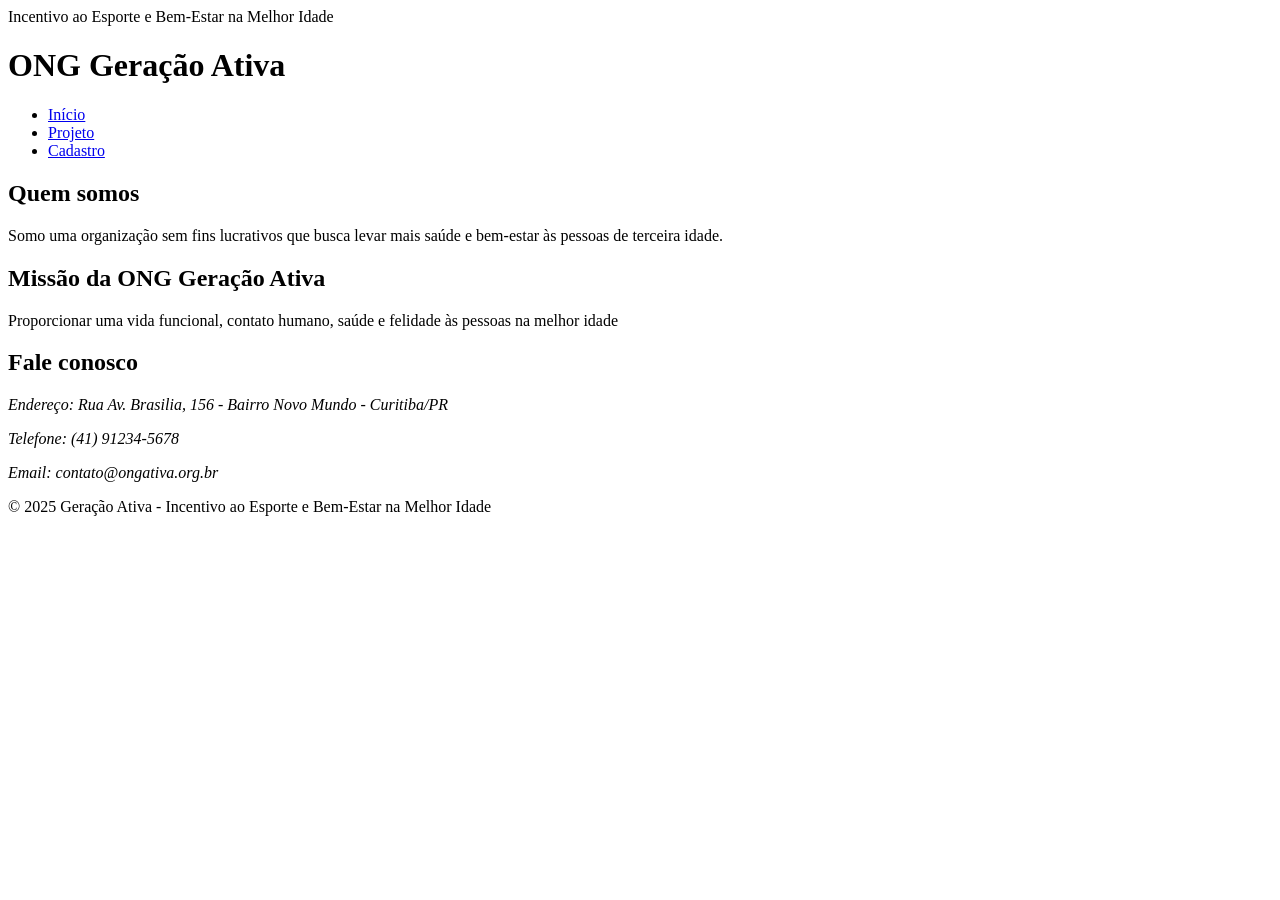
==== index.html @ ceea165e "index v1 - atividade 1" ====
<!DOCTYPE html>
<html lang="pt-BR">
<head>
    <meta charset="UTF-8">
    <meta name="viewport" content="width=device-width, initial-scale=1.0">
    <title>ONG Geração Ativa</title>Incentivo ao Esporte e Bem-Estar na Melhor Idade
    <meta name="description" content="ONG Geração Ativa - Incentivo ao Esporte e Bem-Estar na Melhor Idade" />

</head>
<body>
    <header>
        <h1>ONG Geração Ativa</h1>
        <nav>
            <ul>
                <li><a href="index.html">Início</a></li>
                <li><a href="projeto.html">Projeto</a></li>
                <li><a href="cadastro.html">Cadastro</a></li>                
            </ul>
        </nav>
    </header>

    <main>
        <section>
            <h2>Quem somos</h2>
            <p>Somo uma organização sem fins lucrativos que busca levar mais saúde e bem-estar às pessoas de terceira idade.</p>
        </section>

        <section>
            <h2>Missão da ONG Geração Ativa</h2>
            <p>Proporcionar uma vida funcional, contato humano, saúde e felidade às pessoas na melhor idade</p>
        </section>

        <section>
            <h2>Fale conosco</h2>
            <address>
                <p>Endereço: Rua Av. Brasilia, 156 - Bairro Novo Mundo - Curitiba/PR</p>
                <p>Telefone: (41) 91234-5678</p>
                <p>Email: contato@ongativa.org.br</p>
            </address>
        </section>
    </main>

    <footer>
        <p>&copy; 2025 Geração Ativa - Incentivo ao Esporte e Bem-Estar na Melhor Idade</p>
    </footer>
</body>
</html>
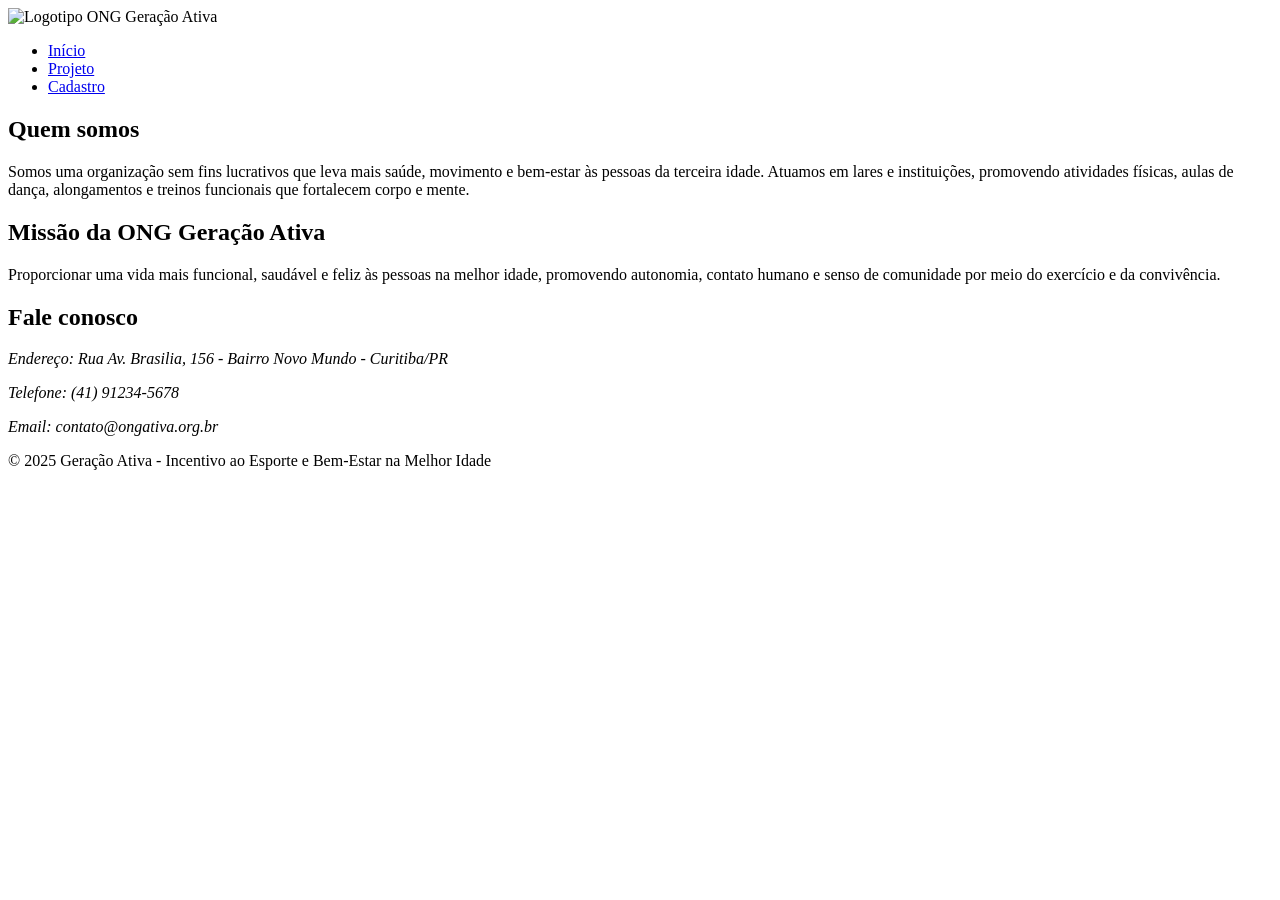
==== commit fe7fafe3: "Entrega 1 finalizada" ====
--- a/index.html
+++ b/index.html
@@ -1,15 +1,15 @@
 <!DOCTYPE html>
 <html lang="pt-BR">
 <head>
+<!--Cabeçalho padrão para todas as páginas-->
     <meta charset="UTF-8">
     <meta name="viewport" content="width=device-width, initial-scale=1.0">
-    <title>ONG Geração Ativa</title>Incentivo ao Esporte e Bem-Estar na Melhor Idade
-    <meta name="description" content="ONG Geração Ativa - Incentivo ao Esporte e Bem-Estar na Melhor Idade" />
-
+    <title>ONG Geração Ativa</title>
+    <meta name="description" content="ONG Geração Ativa - Incentivo ao Esporte e Bem-Estar na Melhor Idade">
 </head>
 <body>
     <header>
-        <h1>ONG Geração Ativa</h1>
+            <img src="assets/images/logoV2.png" alt="Logotipo ONG Geração Ativa" width="200">       
         <nav>
             <ul>
                 <li><a href="index.html">Início</a></li>
@@ -22,12 +22,17 @@
     <main>
         <section>
             <h2>Quem somos</h2>
-            <p>Somo uma organização sem fins lucrativos que busca levar mais saúde e bem-estar às pessoas de terceira idade.</p>
+            <p>
+                Somos uma organização sem fins lucrativos que leva mais saúde, movimento e bem-estar às pessoas da terceira idade.
+                Atuamos em lares e instituições, promovendo atividades físicas, aulas de dança, alongamentos e treinos funcionais que fortalecem corpo e mente.
+            </p>
         </section>
 
         <section>
             <h2>Missão da ONG Geração Ativa</h2>
-            <p>Proporcionar uma vida funcional, contato humano, saúde e felidade às pessoas na melhor idade</p>
+            <p>
+                Proporcionar uma vida mais funcional, saudável e feliz às pessoas na melhor idade, promovendo autonomia, contato humano e senso de comunidade por meio do exercício e da convivência.
+            </p>
         </section>
 
         <section>
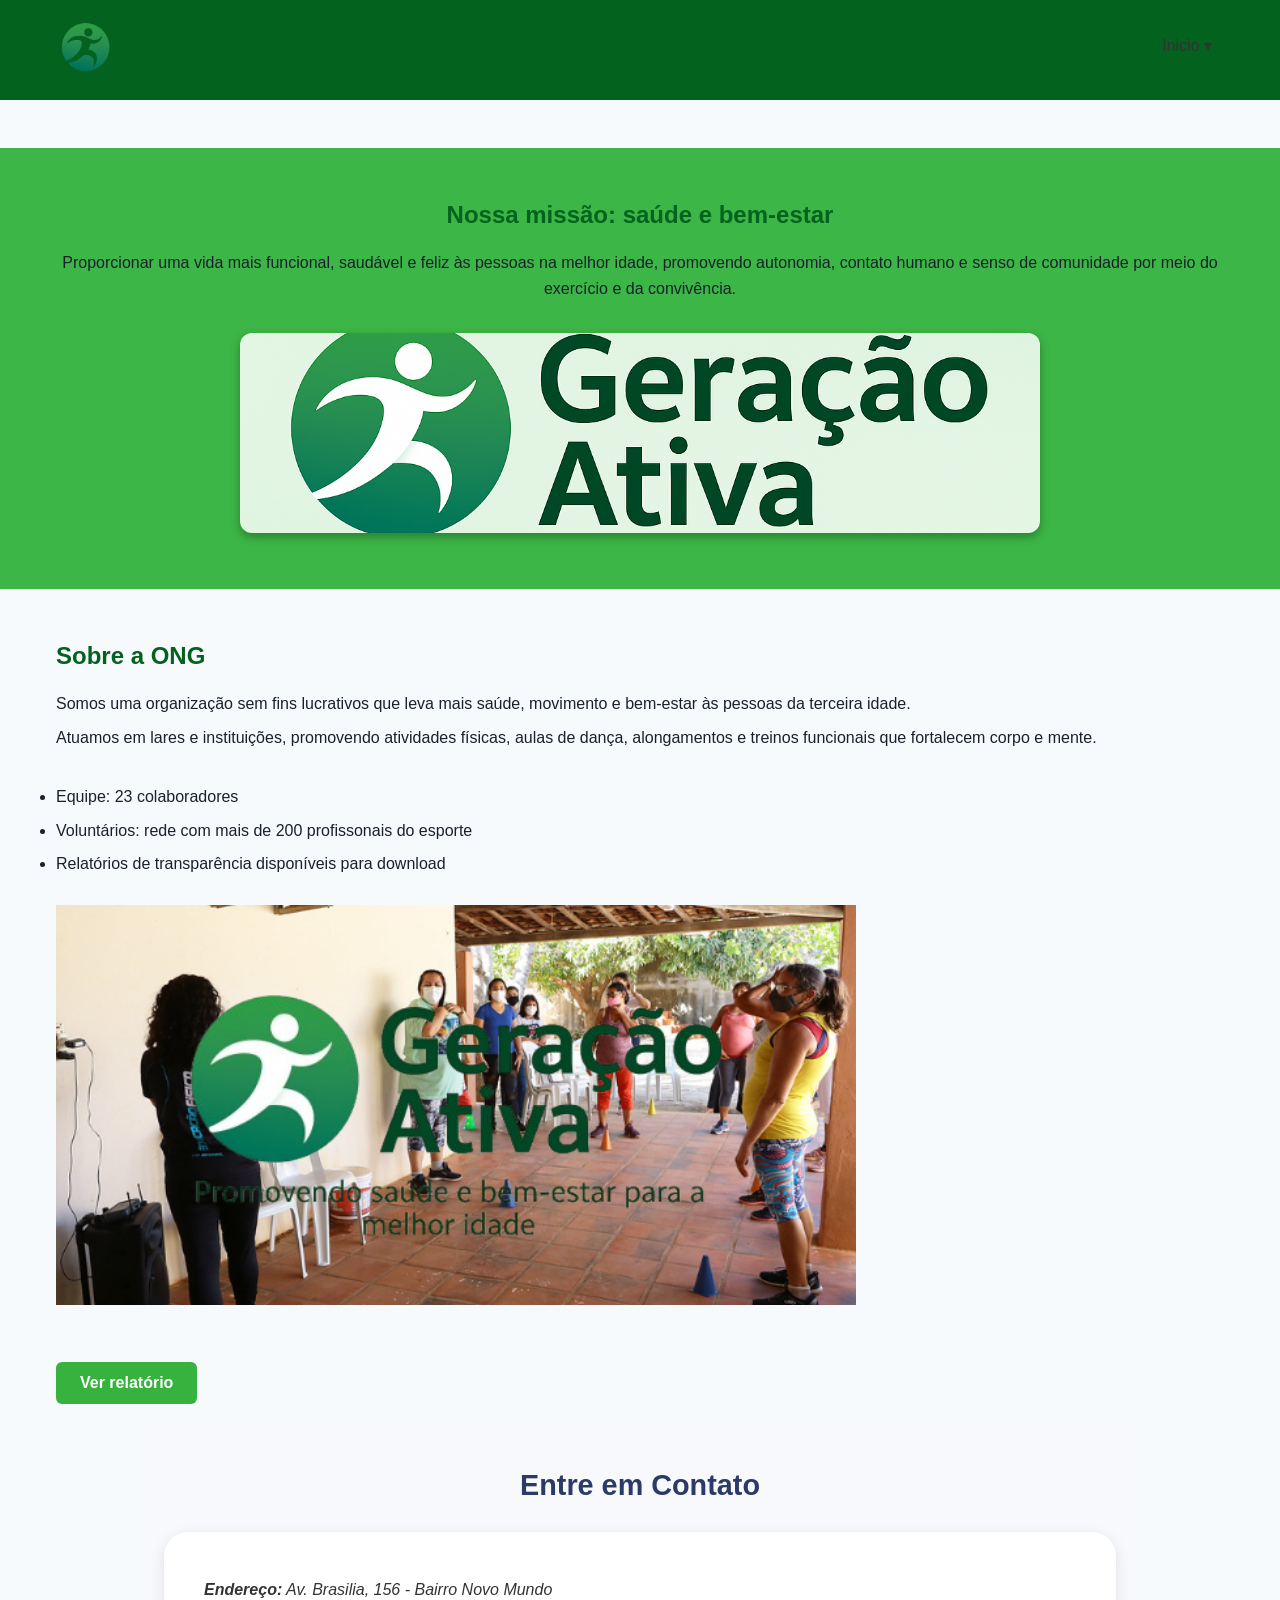
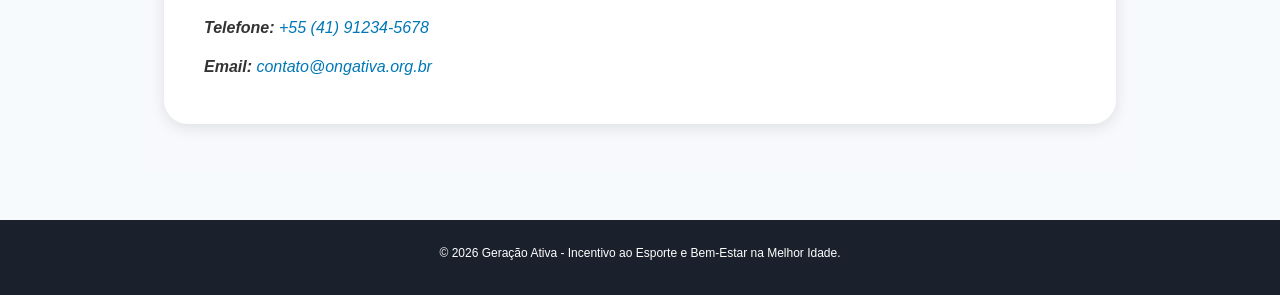
==== commit 6c895555: "index css" ====
--- a/index.html
+++ b/index.html
@@ -1,52 +1,86 @@
-<!DOCTYPE html>
+<!doctype html>
 <html lang="pt-BR">
 <head>
 <!--Cabeçalho padrão para todas as páginas-->
     <meta charset="UTF-8">
-    <meta name="viewport" content="width=device-width, initial-scale=1.0">
+    <meta name="viewport" content="width=device-width, initial-scale=1">
     <title>ONG Geração Ativa</title>
     <meta name="description" content="ONG Geração Ativa - Incentivo ao Esporte e Bem-Estar na Melhor Idade">
+    <link rel="stylesheet" href="assets/css/style.css">
 </head>
 <body>
-    <header>
-            <img src="assets/images/logoV2.png" alt="Logotipo ONG Geração Ativa" width="200">       
-        <nav>
-            <ul>
-                <li><a href="index.html">Início</a></li>
-                <li><a href="projeto.html">Projeto</a></li>
-                <li><a href="cadastro.html">Cadastro</a></li>                
-            </ul>
-        </nav>
+    <header class="site-header" role="banner">
+        <div class="container">
+            <a href="index.html" class="brand" aria-label="Início - ONG Geração Ativa">
+                <img src="assets/images/LogoV3bg.png" class="logo" alt="Logotipo ONG Geração Ativa" />
+            </a>
+
+            <button class="menu-toggle" aria-label="Abrir menu" aria-expanded="false">
+                <span class="bar"></span>
+                <span class="bar"></span>
+                <span class="bar"></span>
+            </button>
+
+            <nav class="main-nav" role="navigation" aria-label="Menu principal">
+                <ul class="menu">
+
+                    <li class="has-submenu">
+                    <a href="index.html">Inicio ▾</a>
+                    <ul class="submenu">
+                        <li><a href="projetos.html">Projetos</a></li>
+                        <li><a href="cadastro.html">Cadastro</a></li>
+        
+                    </ul>
+                    </li>
+                </ul>
+            </nav>
+        </div>
     </header>
 
     <main>
-        <section>
-            <h2>Quem somos</h2>
-            <p>
-                Somos uma organização sem fins lucrativos que leva mais saúde, movimento e bem-estar às pessoas da terceira idade.
-                Atuamos em lares e instituições, promovendo atividades físicas, aulas de dança, alongamentos e treinos funcionais que fortalecem corpo e mente.
-            </p>
+            <section class="hero" aria-labelledby="hero-title">
+      <div class="container">
+        <h1 id="hero-title">Nossa missão: saúde e bem-estar</h1>
+        <p>Proporcionar uma vida mais funcional, saudável e feliz às pessoas na melhor idade, promovendo autonomia, contato humano e senso de comunidade por meio do exercício e da convivência.</p>
+        <img class="main-banner" src="assets/images/LogoV2.png" alt="Banner Geração Ativa" loading="lazy" />
+      </div>
+    </section>
+
+    <section class="about container" aria-labelledby="about-title">
+      <h2 id="about-title">Sobre a ONG</h2>
+      <p>Somos uma organização sem fins lucrativos que leva mais saúde, movimento e bem-estar às pessoas da terceira idade.</p>
+      <p>Atuamos em lares e instituições, promovendo atividades físicas, aulas de dança, alongamentos e treinos funcionais que fortalecem corpo e mente.</p><br>
+      
+      <ul>
+        <li>Equipe: 23 colaboradores</li>
+        <li>Voluntários: rede com mais de 200 profissonais do esporte</li>
+        <li>Relatórios de transparência disponíveis para download</li>
+      </ul>
+      <div class="container-img">
+         <img src="assets/images/treino_logo.png" alt="" loading="lazy" class="img-voluntario" />
+     </div>
+      <a href="assets/docs/relatorioW3C.pdf" class="btn" aria-label="Download relatório de transparência">Ver relatório</a>
+    
+    </section>
+
+    <section class="contact container" aria-labelledby="contact-title">
+        <h2 id="contact-title">Entre em Contato</h2>
+        <div class="contact-card">
+            <address>
+            <p><strong>Endereço:</strong> Av. Brasilia, 156 - Bairro Novo Mundo </p>
+            <p><strong>Telefone:</strong> <a href="tel:+551177777777">+55 (41) 91234-5678</a></p>
+            <p><strong>Email:</strong> <a href="mailto:teste@behelp.org">contato@ongativa.org.br</a></p>
+            </address>
+        </div>
         </section>
+  </main>
 
-        <section>
-            <h2>Missão da ONG Geração Ativa</h2>
-            <p>
-                Proporcionar uma vida mais funcional, saudável e feliz às pessoas na melhor idade, promovendo autonomia, contato humano e senso de comunidade por meio do exercício e da convivência.
-            </p>
-        </section>
+  <footer class="site-footer" role="contentinfo">
+    <div class="container">
+      <p>&copy; <span id="year"></span> Geração Ativa - Incentivo ao Esporte e Bem-Estar na Melhor Idade.</p>
+    </div>
+  </footer>
 
-        <section>
-            <h2>Fale conosco</h2>
-            <address>
-                <p>Endereço: Rua Av. Brasilia, 156 - Bairro Novo Mundo - Curitiba/PR</p>
-                <p>Telefone: (41) 91234-5678</p>
-                <p>Email: contato@ongativa.org.br</p>
-            </address>
-        </section>
-    </main>
-
-    <footer>
-        <p>&copy; 2025 Geração Ativa - Incentivo ao Esporte e Bem-Estar na Melhor Idade</p>
-    </footer>
+  <script src="assets/js/main.js" defer></script>
 </body>
 </html>
--- a/assets/css/style.css
+++ b/assets/css/style.css
@@ -0,0 +1,555 @@
+/* =========================================================
+   DESIGN SYSTEM — ONG GERAÇÃO ATIVA
+   ========================================================= */
+
+/*  Paleta de cores */
+:root {
+  --color-primary: #03621e;
+  --color-primary-light: #3cb646;
+  --color-secondary: #38b23e;
+  --color-accent: #f6ad55;
+  --color-danger: #e53e3e;
+  --color-success: #7abb48;
+  --color-neutral-100: #f7fafc;
+  --color-neutral-300: #e2e8f0;
+  --color-neutral-600: #718096;
+  --color-neutral-900: #1a202c;
+
+  /*  Tipografia */
+  --font-base: 'Segoe UI', Roboto, Arial, sans-serif;
+  --font-size-xs: 0.8rem;
+  --font-size-sm: 0.9rem;
+  --font-size-md: 1rem;
+  --font-size-lg: 1.4rem;
+  --font-size-xl: 2rem;
+
+  /*  Espaçamento modular (8px scale) */
+  --space-1: 8px;
+  --space-2: 16px;
+  --space-3: 24px;
+  --space-4: 32px;
+  --space-5: 48px;
+  --space-6: 64px;
+
+  /*  Grid System */
+  --container-width: 1200px;
+  --radius: 8px;
+  --shadow: 0 4px 8px rgba(0,0,0,0.1);
+}
+
+/* =========================================================
+   RESETO E BASE
+   ========================================================= */
+* {
+  margin: 0;
+  padding: 0;
+  box-sizing: border-box;
+}
+
+body {
+  font-family: var(--font-base);
+  font-size: var(--font-size-md);
+  color: var(--color-neutral-900);
+  background-color: var(--color-neutral-100);
+  line-height: 1.6;
+}
+
+.container {
+  max-width: var(--container-width);
+  margin: 0 auto;
+  padding: 0 var(--space-2);
+}
+
+/* =========================================================
+   CABEÇALHO E MENU
+   ========================================================= */
+.site-header {
+  background: var(--color-primary);
+  color: #fff;
+  padding: var(--space-2) 0;
+}
+
+.site-header .container {
+  display: flex;
+  justify-content: space-between;
+  align-items: center;
+}
+
+.main-nav ul {
+  display: flex;
+  gap: var(--space-3);
+  list-style: none;
+}
+
+.main-nav a {
+  color: #fff;
+  text-decoration: none;
+  font-weight: 600;
+  transition: color 0.3s;
+}
+
+.main-nav a:hover,
+.main-nav a[aria-current="page"] {
+  color: var(--color-accent);
+}
+
+/* =========================================================
+   HERO
+   ========================================================= */
+.hero {
+  background: var(--color-primary-light);
+  color: #fff;
+  text-align: center;
+  padding: var(--space-5) var(--space-2);
+}
+
+.hero img {
+  width: 100%;
+  max-width: 800px;
+  border-radius: 12px;
+  margin-top: var(--space-3);
+  box-shadow: 0 4px 10px rgba(0,0,0,0.3);
+}
+/* =========================================================
+   ALERTS / TOASTS
+   ========================================================= */
+
+.alert {
+  padding: var(--space-2);
+  border-radius: var(--radius);
+  margin: var(--space-2) 0;
+  font-weight: bold;
+  text-align: center;
+}
+
+.alert.success {
+  background: var(--color-success);
+  color: #fff;
+}
+
+.alert.error {
+  background: var(--color-danger);
+  color: #fff;
+}
+
+/* =========================================================
+   SEÇÕES GERAIS
+   ========================================================= */
+section {
+  margin: var(--space-5) 0;
+}
+.contact {
+    margin-top: 10px;
+}
+.img-voluntario {
+  width: 800px;
+  height: 400px;
+  margin-top: 20px;
+}
+.site-footer p {
+    color:#fff;
+  font-size: 12px;
+}
+#year2{
+    color:#fff;
+     margin-right: 10px;
+     margin-left: 2px;
+     font-size: 12px;
+}
+.logo{
+     width: 60px;
+     height: 60px;
+     border-radius: 20px;
+}
+h1, h2, h3 {
+  font-weight: 700;
+  color: var(--color-primary);
+  margin-bottom: var(--space-2);
+}
+
+p, li {
+  color: var(--color-neutral-900);
+  margin-bottom: var(--space-1);
+}
+ 
+.btn, .btn-secondary {
+  display: inline-block;
+  padding: var(--space-1) var(--space-3);
+  border-radius: 6px;
+  font-weight: bold;
+  text-decoration: none;
+  transition: 0.3s;
+  margin-top: 10px;
+}
+
+.btn {
+  background: var(--color-secondary);
+  color: #fff;
+  margin-top: 50px;
+}
+
+.btn-cadastro {
+    margin-bottom: 100px;
+    margin-left: 10px;
+}
+
+.btn:hover {
+  background: var(--color-primary);
+}
+
+.btn-secondary {
+  background: var(--color-accent);
+  color: #222;
+}
+
+.btn-secondary:hover {
+  background: var(--color-primary-light);
+  color: #fff;
+}
+.contact {
+  text-align: center;
+  padding: 3rem 1.5rem;
+  background: #f8f9fc;
+ max-width: 1000px;
+}
+
+.contact h2 {
+  font-size: 1.8rem;
+  color: #2b3a67;
+  margin-bottom: 1.5rem;
+}
+
+.contact-card {
+  display: inline-block;
+  background: #fff;
+  padding: 2rem 2.5rem;
+  border-radius: 1.5rem;
+  box-shadow: 0 4px 15px rgba(0, 0, 0, 0.1);
+   width: 100%;
+  text-align: left;
+  transition: transform 0.3s ease, box-shadow 0.3s ease;
+}
+
+.contact-card:hover {
+  transform: translateY(-5px);
+  box-shadow: 0 6px 20px rgba(0, 0, 0, 0.15);
+}
+
+.contact-card p {
+  margin: 0.8rem 0;
+  font-size: 1rem;
+  color: #333;
+}
+
+.contact-card a {
+  color: #0077b6;
+  text-decoration: none;
+  font-weight: 500;
+}
+
+.contact-card a:hover {
+  text-decoration: underline;
+}
+/* =========================================================
+   GRID DE PROJETOS
+   ========================================================= */
+.projects-grid {
+  display: grid;
+  grid-template-columns: repeat(auto-fit, minmax(300px, 1fr));
+  gap: var(--space-3);
+}
+.grid {
+  display: grid;
+  grid-template-columns: repeat(12, 1fr);
+  gap: var(--spacing-md);
+}
+
+[class*="col-"] {
+  grid-column: span 12; /* padrão para telas pequenas */
+}
+.project-card {
+  background: #fff;
+  border: 1px solid var(--color-neutral-300);
+  border-radius: 12px;
+  padding: var(--space-3);
+  box-shadow: 0 2px 6px rgba(0,0,0,0.1);
+  transition: transform 0.3s;
+}
+
+.project-card:hover {
+  transform: translateY(-4px);
+}
+
+.project-card img {
+  width: 100%;
+  border-radius: 8px;
+  margin-bottom: var(--space-2);
+}
+.main-banner{
+     width: 1200px;
+     height: 200px;
+     object-fit: cover; 
+}
+/* =========================================================
+   FORMULÁRIOS
+   ========================================================= */
+form {
+  display: grid;
+  gap: var(--space-2);
+  background: #fff;
+  padding: var(--space-3);
+  border-radius: 12px;
+  box-shadow: 0 2px 8px rgba(0,0,0,0.1);
+}
+fieldset {
+    padding: 20px;
+    border: 1px solid var(--color-neutral-300);
+}
+label {
+  font-weight: 600;
+  margin-top: var(--space-1);
+}
+
+input, select {
+  padding: var(--space-1);
+  border: 1px solid var(--color-neutral-300);
+  border-radius: 6px;
+  width: 100%;
+}
+
+input:focus, select:focus {
+  outline: 2px solid var(--color-primary-light);
+}
+
+button.btn {
+  width: fit-content;
+}
+
+/* =========================================================
+   FOOTER
+   ========================================================= */
+.site-footer {
+  background: var(--color-neutral-900);
+  color: #fff;
+  text-align: center;
+  padding: var(--space-3);
+  margin-top: var(--space-5);
+}
+
+/* =========================================================
+   RESPONSIVIDADE
+   ========================================================= */
+@media (max-width: 1024px) {
+  .hero {
+    padding: var(--space-4);
+  }
+  .img-voluntario{
+    width: 100%;
+    height: auto;
+    margin-top: 20px;
+  }
+}
+
+@media (max-width: 768px) {
+  .main-nav ul {
+    flex-direction: column;
+    background: var(--color-primary);
+    text-align: center;
+  }
+  .img-voluntario{
+    width: 100%;
+    height: auto;
+    margin-top: 20px;
+  }
+
+  .container {
+    padding: 0 var(--space-1);
+  }
+}
+
+@media (max-width: 480px) {
+  h1 {
+    font-size: var(--font-size-lg);
+  }
+
+  .hero img {
+    max-width: 100%;
+  }
+}
+
+/* =========================================================
+   MENU HAMBÚRGUER RESPONSIVO
+   ========================================================= */
+
+.menu-toggle {
+  display: none;
+  flex-direction: column;
+  justify-content: center;
+  gap: 5px;
+  width: 32px;
+  height: 32px;
+  background: none;
+  border: none;
+  cursor: pointer;
+  margin-left: 50px;
+}
+
+.menu-toggle .bar {
+  height: 3px;
+  width: 100%;
+  background: #fff;
+  border-radius: 3px;
+  transition: 0.3s;
+}
+
+/* Estado ativo (menu aberto) */
+.menu-toggle.active .bar:nth-child(1) {
+  transform: rotate(45deg) translateY(8px);
+}
+
+.menu-toggle.active .bar:nth-child(2) {
+  opacity: 0;
+}
+
+.menu-toggle.active .bar:nth-child(3) {
+  transform: rotate(-45deg) translateY(-8px);
+}
+
+/* Menu padrão desktop */
+.main-nav {
+  display: flex;
+}
+
+
+/* Menu mobile fechado */
+@media (max-width: 768px) {
+  .menu-toggle {
+    display: flex;
+  }
+
+  .main-nav {
+    position: absolute;
+    top: 70px;
+    right: 0;
+    background: var(--color-primary);
+    width: 100%;
+    flex-direction: column;
+    align-items: center;
+    gap: var(--space-2);
+    padding: var(--space-3) 0;
+    transform: translateY(-100%);
+    opacity: 0;
+    pointer-events: none;
+    transition: 0.4s ease;
+  }
+
+  .main-nav.open {
+    transform: translateY(0);
+    opacity: 1;
+    pointer-events: auto;
+  }
+
+  .main-nav a {
+    font-size: var(--font-size-lg);
+  }
+}
+@media (max-width: 1200px) { }
+@media (max-width: 360px)  {  }
+
+ 
+ /* =========================================================
+    Dropdown Menu
+   ========================================================= */
+  /* ====== SUBMENU (INATIVO POR PADRÃO) ====== */
+.submenu {
+  position: absolute;
+  top: 100%;
+  left: 0;
+  min-width: 180px;
+  background: #fff;
+  border: 1px solid var(--color-border, #ddd);
+  border-radius: 6px;
+  box-shadow: 0 4px 10px rgba(0, 0, 0, 0.08);
+  list-style: none;
+  padding: 8px 0;
+  margin: 0;
+  display: none; /* 🔒 Inativo inicialmente */
+  opacity: 0;
+  visibility: hidden;
+  transform: translateY(10px);
+  transition: all 0.25s ease;
+  z-index: 10;
+}
+
+ 
+.has-submenu:hover > .submenu,
+.has-submenu.active > .submenu {
+  display: block;
+  opacity: 1;
+  visibility: visible;
+  transform: translateY(0);
+}
+ 
+.submenu li a {
+  padding: 8px 16px;
+  color: var(--color-dark, #333);
+  white-space: nowrap;
+}
+
+.submenu li a:hover {
+  background: var(--color-primary, #007BFF);
+  color: #fff !important;
+}
+
+/* ====== RESPONSIVO ====== */
+@media (max-width: 768px) {
+  .main-nav ul.menu {
+    flex-direction: column;
+    align-items: flex-start;
+  }
+
+  .submenu {
+    position: relative;
+    box-shadow: none;
+    border: none;
+    background: transparent;
+    transform: none;
+  }
+
+  .submenu li a {
+    padding-left: 24px;
+  }
+}
+
+   /* ====== MENU PRINCIPAL ====== */
+.main-nav {
+  position: relative;
+}
+
+.main-nav ul.menu {
+  list-style: none;
+  margin: 0;
+  padding: 0;
+  display: flex;
+  gap: var(--spacing-md, 16px);
+  align-items: center;
+}
+
+.main-nav ul.menu li {
+  position: relative;
+}
+
+.main-nav ul.menu a {
+  text-decoration: none;
+  color: var(--color-dark, #333);
+  font-weight: 500;
+  padding: 8px 12px;
+  display: block;
+  transition: color 0.3s ease;
+}
+
+.main-nav ul.menu a:hover {
+  color: var(--color-primary, #007BFF);
+}
+
+ 
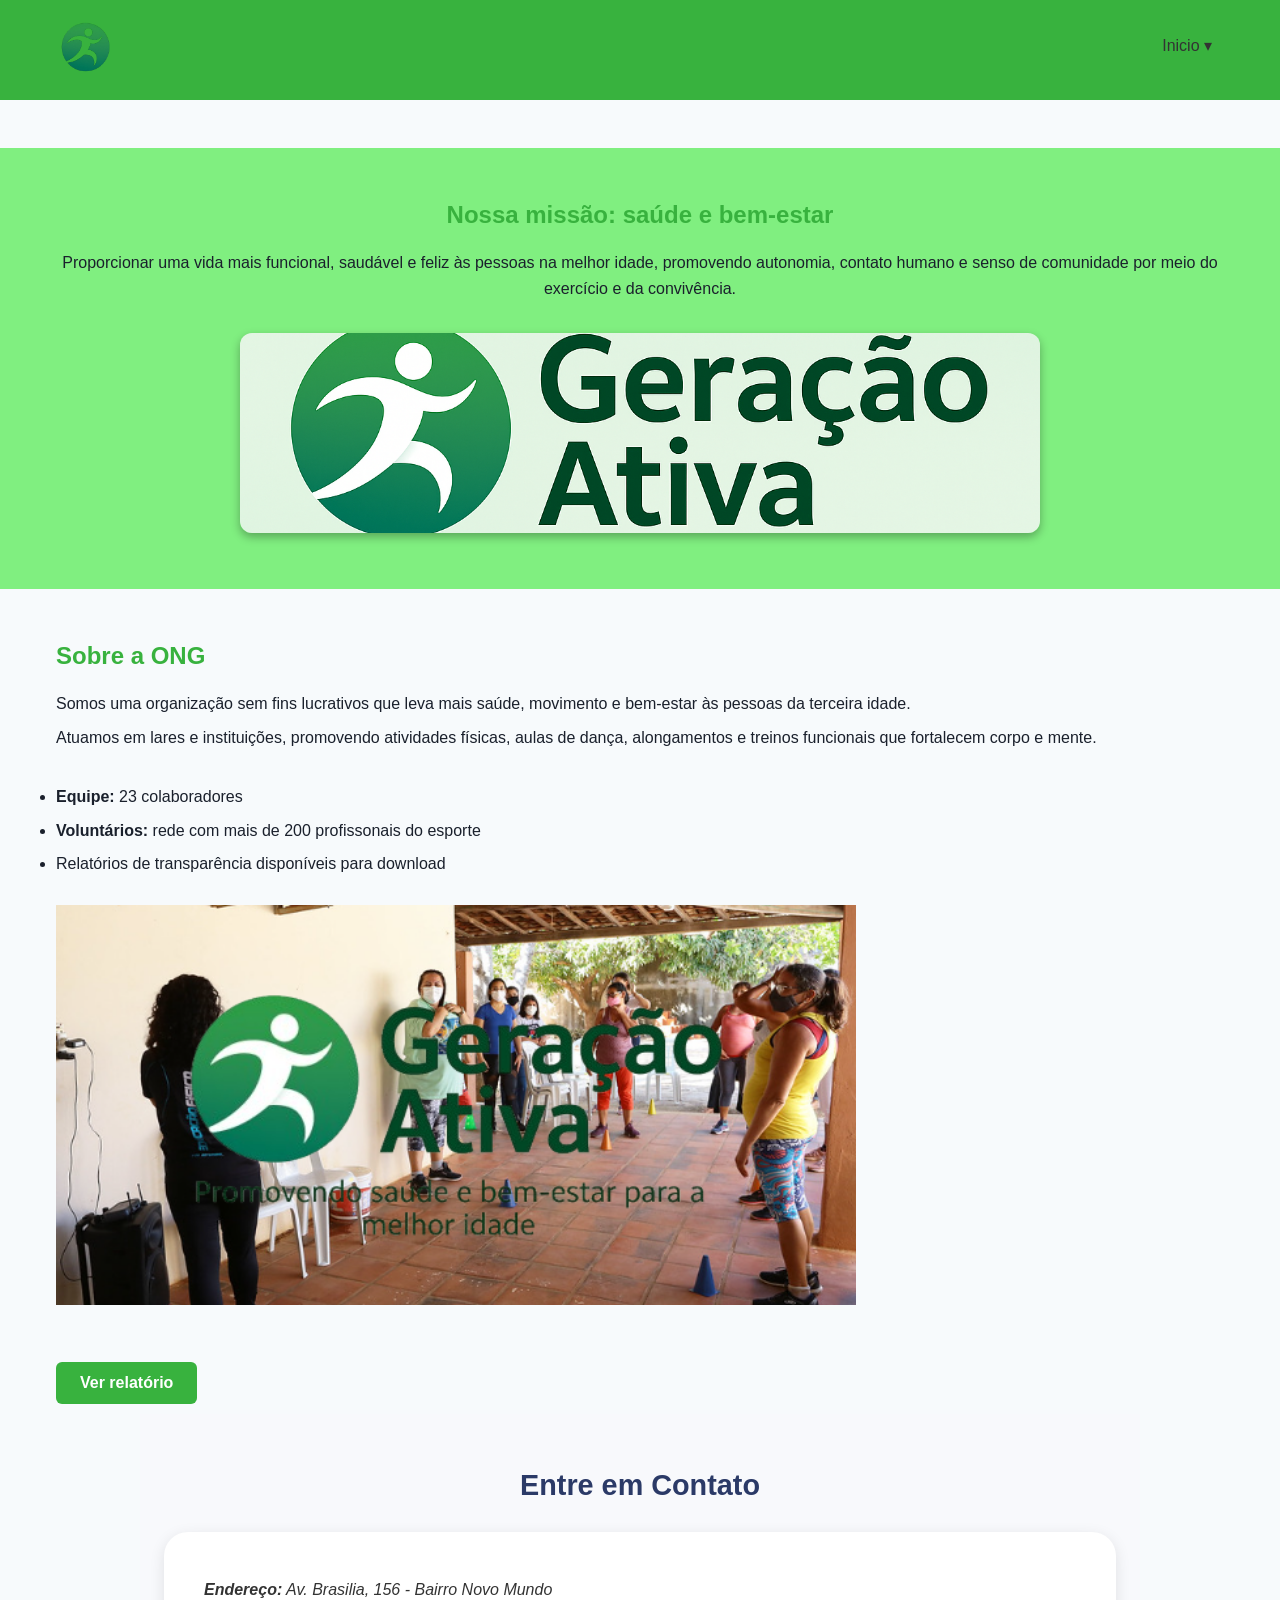
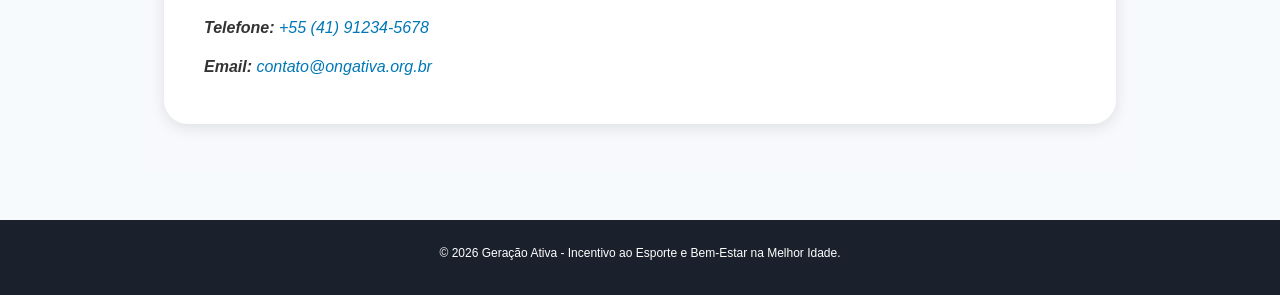
==== commit 1203da96: "projetos e cadastro" ====
--- a/index.html
+++ b/index.html
@@ -52,8 +52,8 @@
       <p>Atuamos em lares e instituições, promovendo atividades físicas, aulas de dança, alongamentos e treinos funcionais que fortalecem corpo e mente.</p><br>
       
       <ul>
-        <li>Equipe: 23 colaboradores</li>
-        <li>Voluntários: rede com mais de 200 profissonais do esporte</li>
+        <li><strong>Equipe:</strong> 23 colaboradores</li>
+        <li><strong>Voluntários:</strong> rede com mais de 200 profissonais do esporte</li>
         <li>Relatórios de transparência disponíveis para download</li>
       </ul>
       <div class="container-img">
--- a/assets/css/style.css
+++ b/assets/css/style.css
@@ -4,8 +4,8 @@
 
 /*  Paleta de cores */
 :root {
-  --color-primary: #03621e;
-  --color-primary-light: #3cb646;
+  --color-primary: #38b23e;
+  --color-primary-light: #80EF80;
   --color-secondary: #38b23e;
   --color-accent: #f6ad55;
   --color-danger: #e53e3e;
@@ -110,6 +110,27 @@
   margin-top: var(--space-3);
   box-shadow: 0 4px 10px rgba(0,0,0,0.3);
 }
+/* ====== Barra de progresso ====== */
+
+.progress-bar {
+  width: 100%;
+  height: 14px;
+  background-color: #e0e0e0;
+  border-radius: 10px;
+  overflow: hidden;
+  position: relative;
+  margin: 8px 0 14px;
+}
+
+.progress-fill {
+  height: 100%;
+  width: 0%;
+  background-color: #2e7d32; /* verde institucional */
+  border-radius: 10px 0 0 10px;
+  transition: width 1.5s ease-out;
+}
+
+
 /* =========================================================
    ALERTS / TOASTS
    ========================================================= */
@@ -186,6 +207,7 @@
   background: var(--color-secondary);
   color: #fff;
   margin-top: 50px;
+ 
 }
 
 .btn-cadastro {
@@ -323,7 +345,9 @@
 
 button.btn {
   width: fit-content;
-}
+  
+}
+
 
 /* =========================================================
    FOOTER
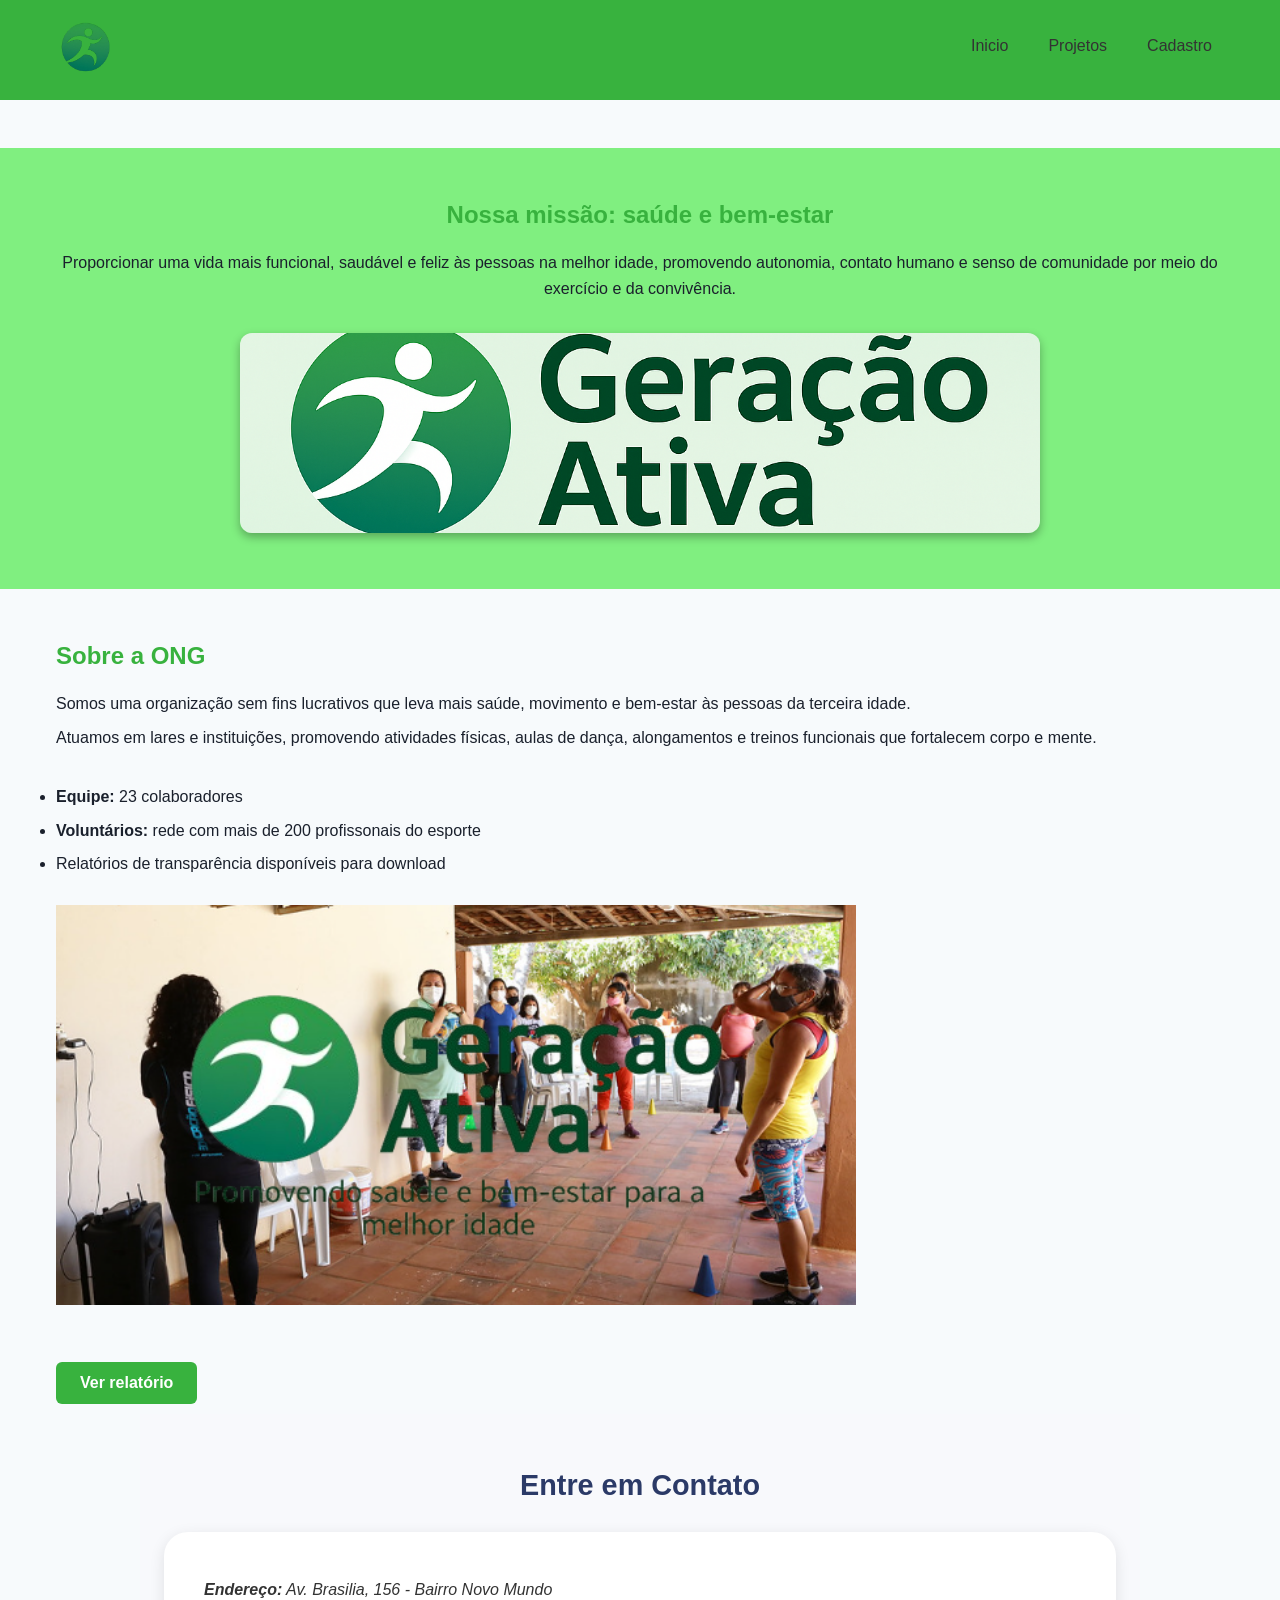
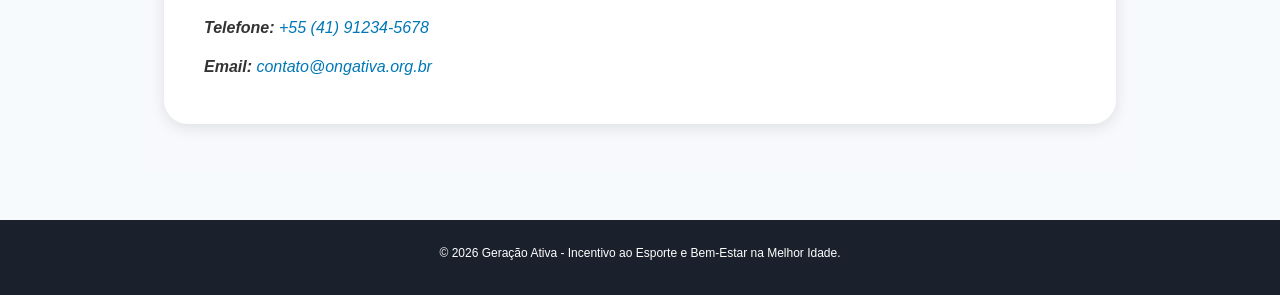
==== commit bd8a589e: "js e atualização de cabeçalhos" ====
--- a/index.html
+++ b/index.html
@@ -22,17 +22,11 @@
             </button>
 
             <nav class="main-nav" role="navigation" aria-label="Menu principal">
-                <ul class="menu">
-
-                    <li class="has-submenu">
-                    <a href="index.html">Inicio ▾</a>
-                    <ul class="submenu">
-                        <li><a href="projetos.html">Projetos</a></li>
-                        <li><a href="cadastro.html">Cadastro</a></li>
-        
-                    </ul>
-                    </li>
-                </ul>
+              <ul class="menu">
+                  <li><a href="index.html">Inicio</a></li>
+                  <li><a href="projetos.html">Projetos</a></li>
+                  <li><a href="cadastro.html">Cadastro</a></li>
+              </ul>
             </nav>
         </div>
     </header>
--- a/assets/css/style.css
+++ b/assets/css/style.css
@@ -326,7 +326,16 @@
 fieldset {
     padding: 20px;
     border: 1px solid var(--color-neutral-300);
-}
+    margin: 0;
+    text-align: left;
+}
+
+legend {
+  font-weight: bold;
+  margin-bottom: 10px;
+  text-align: left; /* Alinha o título à esquerda */
+}
+
 label {
   font-weight: 600;
   margin-top: var(--space-1);
@@ -338,6 +347,10 @@
   border-radius: 6px;
   width: 100%;
 }
+input[type="checkbox"] {
+  width: auto;
+  margin-right: 8px;
+}
 
 input:focus, select:focus {
   outline: 2px solid var(--color-primary-light);
@@ -347,7 +360,6 @@
   width: fit-content;
   
 }
-
 
 /* =========================================================
    FOOTER
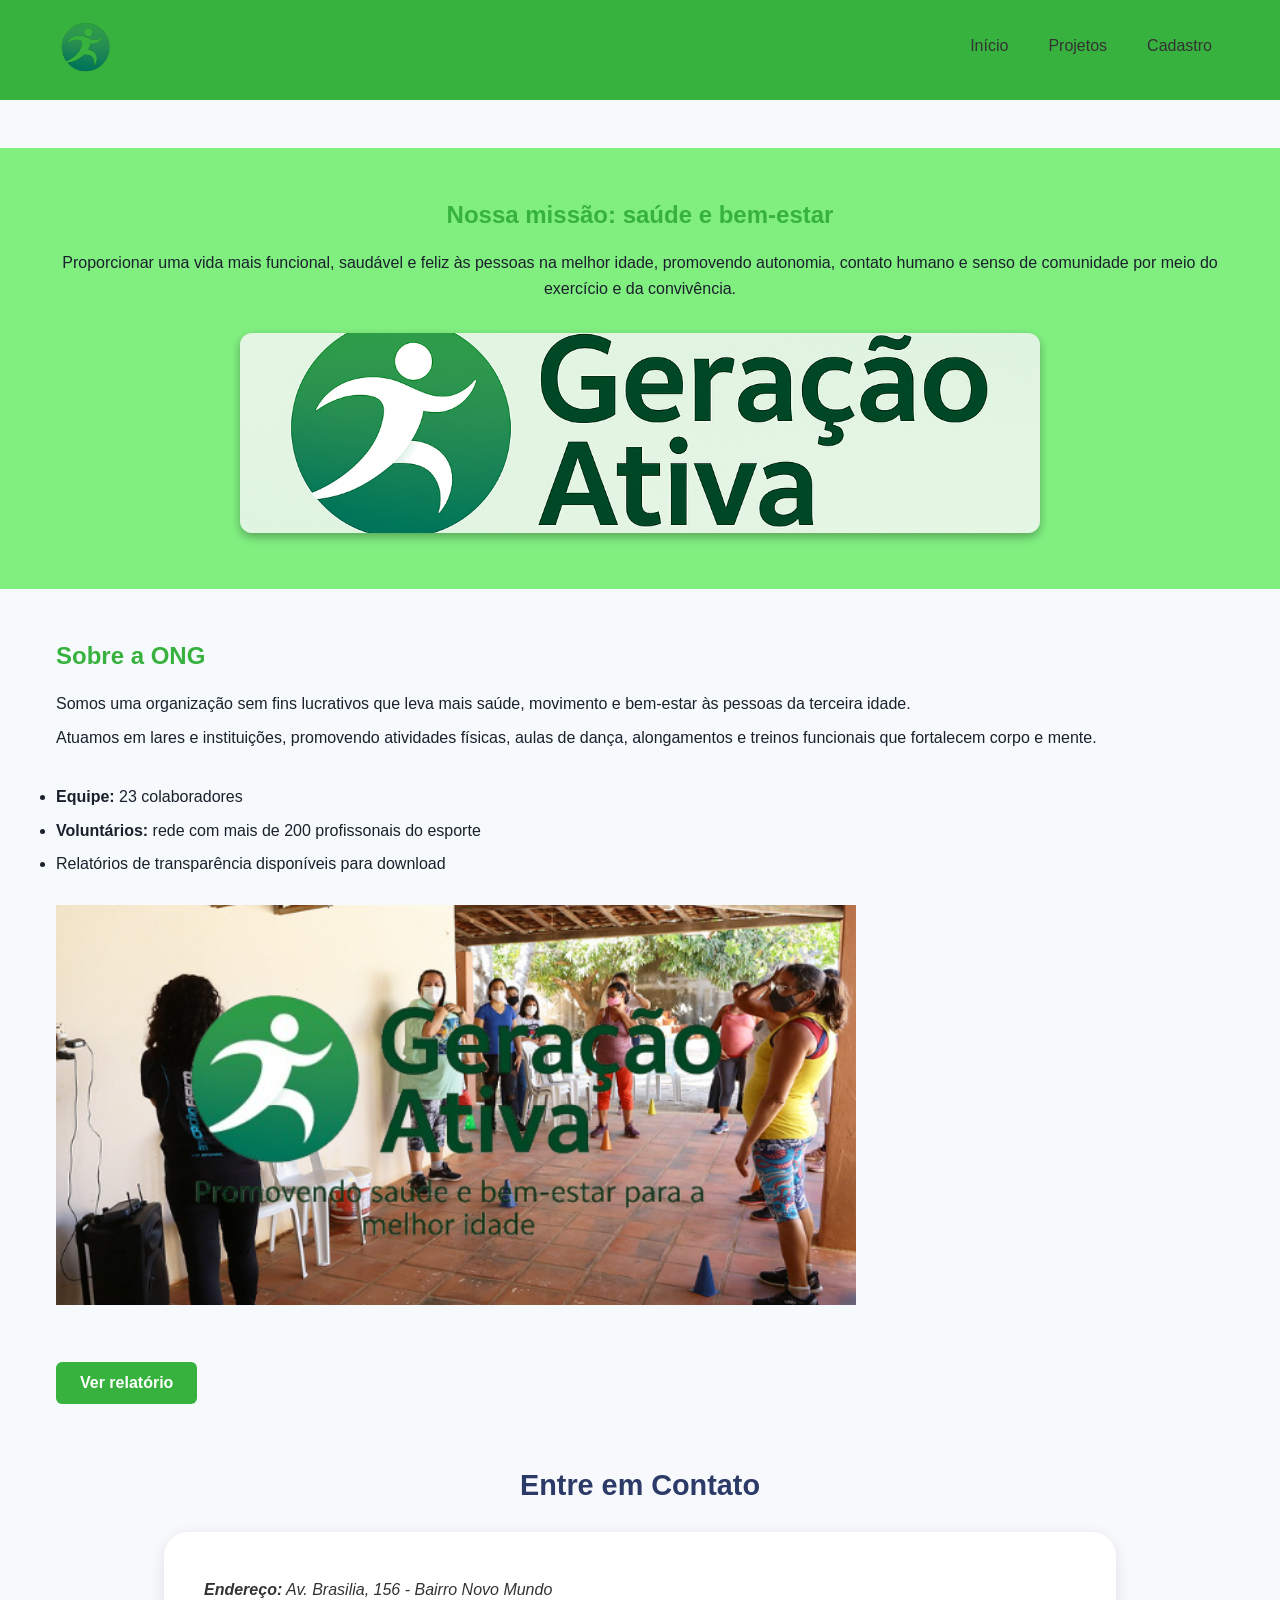
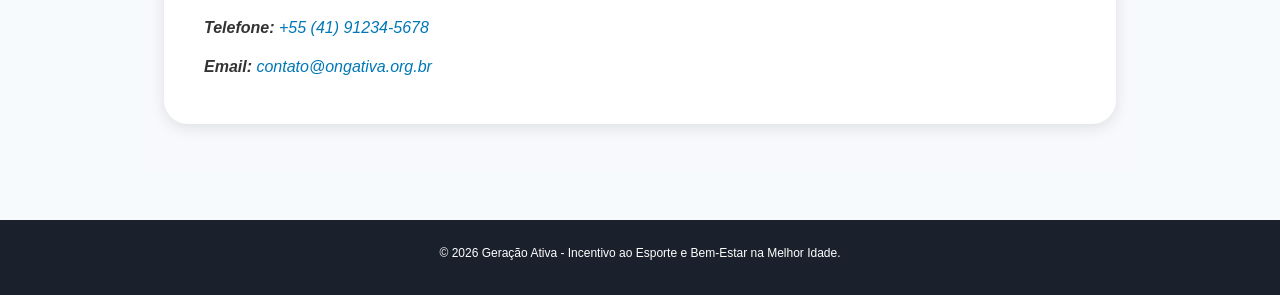
==== commit a202f478: "ajuste cor de link" ====
--- a/index.html
+++ b/index.html
@@ -23,7 +23,7 @@
 
             <nav class="main-nav" role="navigation" aria-label="Menu principal">
               <ul class="menu">
-                  <li><a href="index.html">Inicio</a></li>
+                  <li><a href="index.html">Início</a></li>
                   <li><a href="projetos.html">Projetos</a></li>
                   <li><a href="cadastro.html">Cadastro</a></li>
               </ul>
--- a/assets/css/style.css
+++ b/assets/css/style.css
@@ -585,7 +585,8 @@
 }
 
 .main-nav ul.menu a:hover {
-  color: var(--color-primary, #007BFF);
-}
+  color: var(--color-primary-light, #007BFF);
+}
+
 
  
